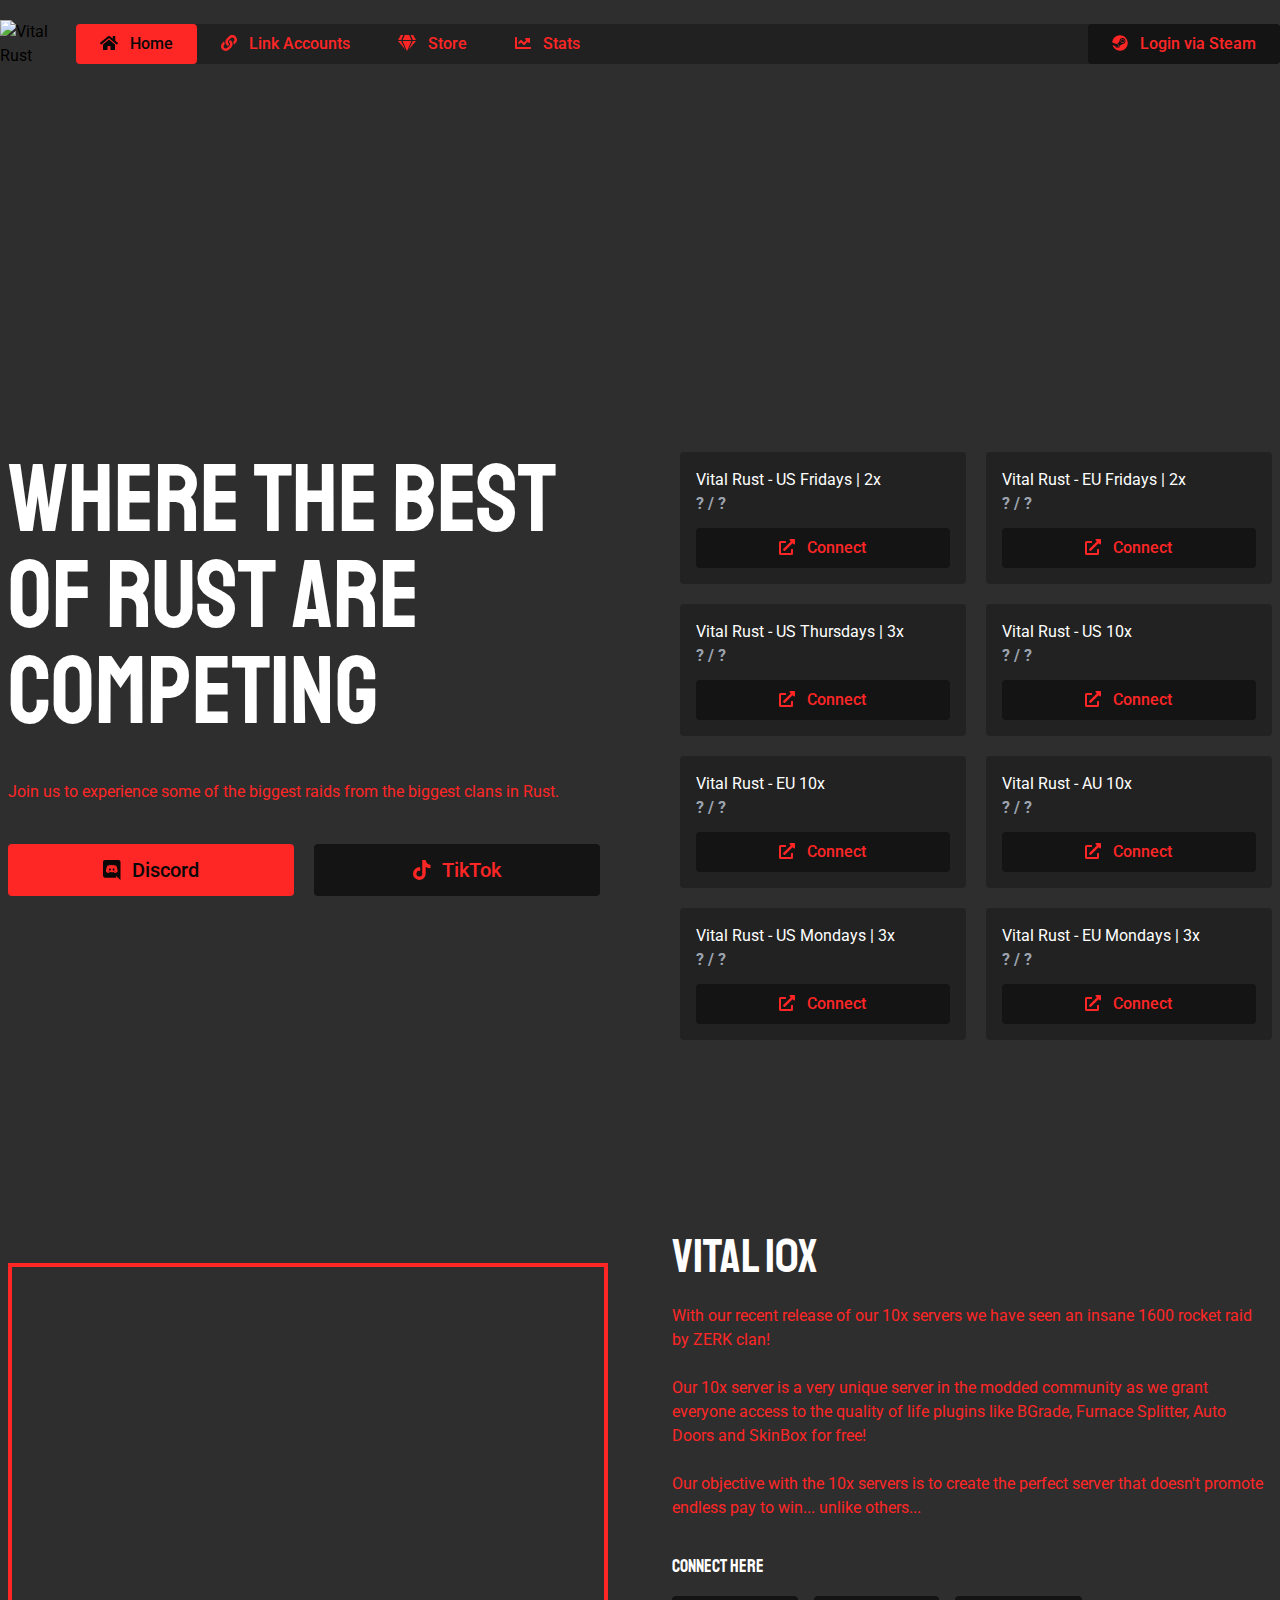
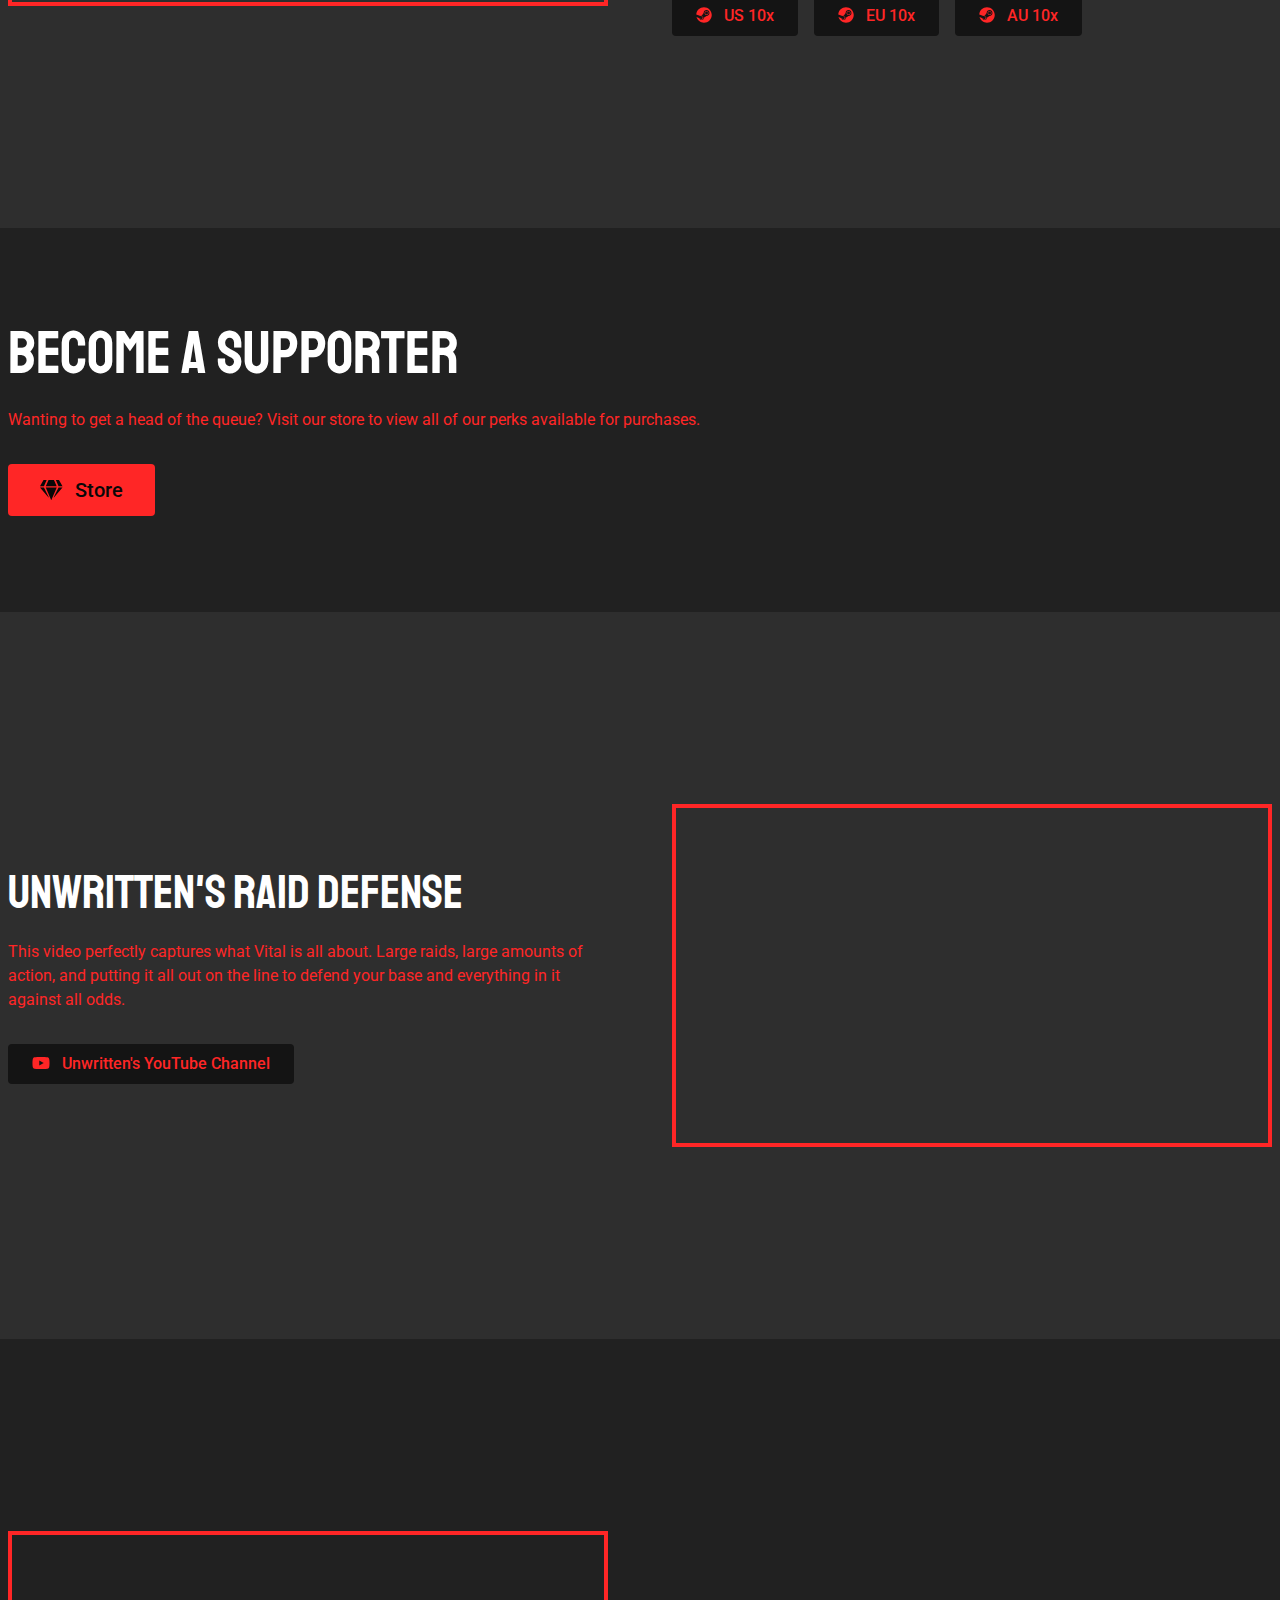
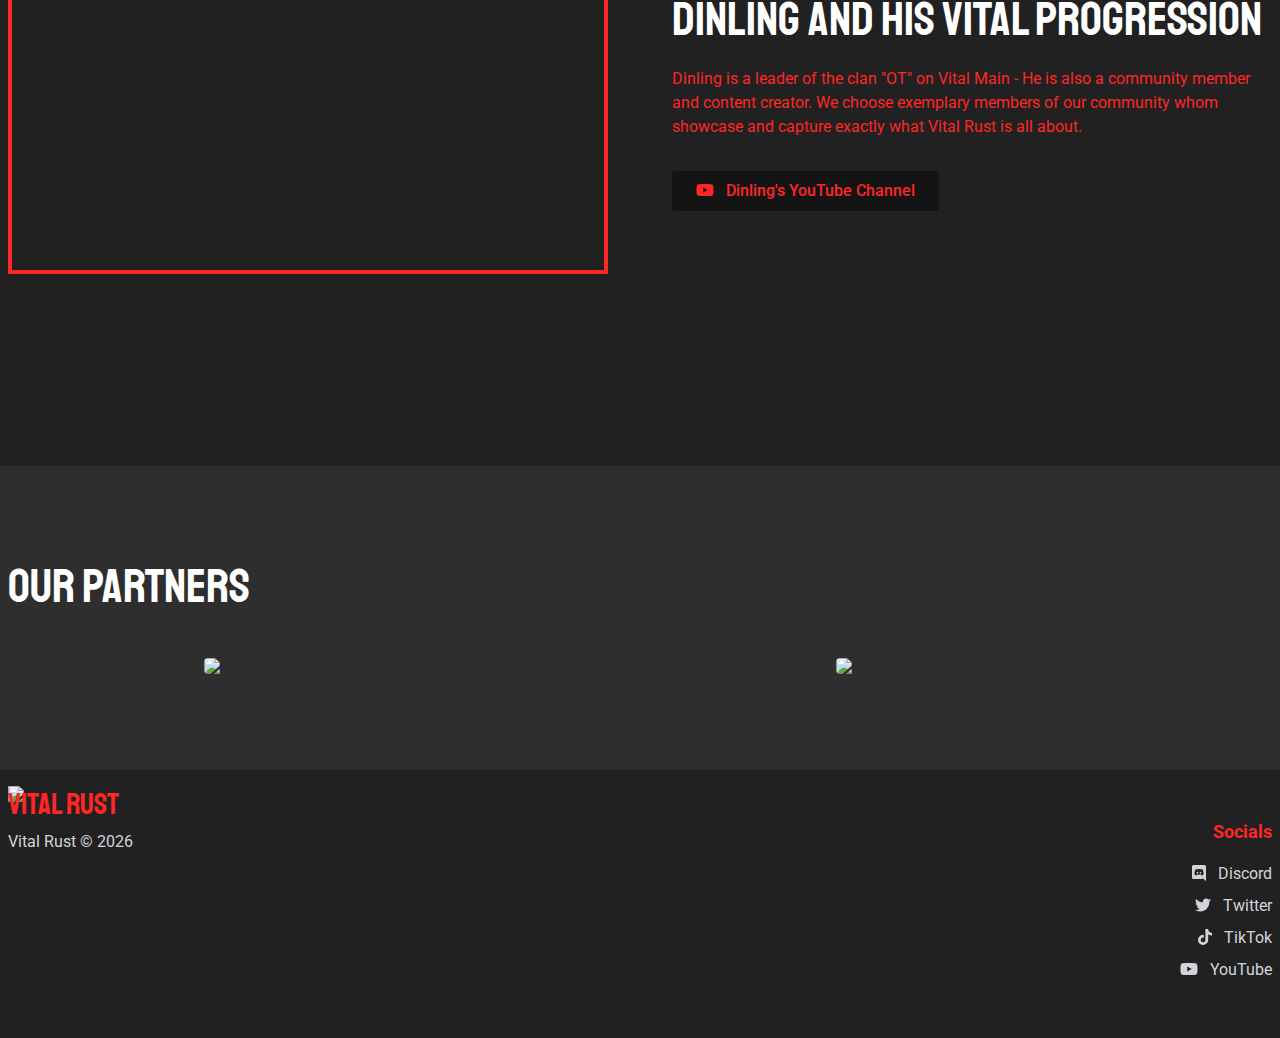
==== robots.txt.html @ 0c72c4c9 "Add files via upload" ====
<!DOCTYPE html>
<html lang="">
<head>
    <meta charset="utf-8">
    <meta http-equiv="X-UA-Compatible" content="IE=edge">
    <meta name="viewport" content="width=device-width,initial-scale=1">
    <link rel="apple-touch-icon" sizes="180x180" href="apple-touch-icon.png">
    <link rel="icon" type="image/png" sizes="32x32" href="favicon-32x32.png">
    <link rel="icon" type="image/png" sizes="16x16" href="favicon-16x16.png">
    <link rel="preconnect" href="https://fonts.gstatic.com">
    <link href="https://fonts.googleapis.com/css2?family=Roboto:wght@400;500;700&family=Staatliches&display=swap" rel="stylesheet">
    <meta property="og:title" content="Vital Rust">
    <meta property="og:type" content="website">
    <meta property="og:url" content="http://vitalrust.com">
    <meta property="og:image" content="https://vitalrust.com/android-chrome-512x512.png">
    <meta property="og:description" content="Where the best of rust are competing!">
    <meta name="theme-color" content="#F7C83E">
    <meta name="twitter:card" content="summary_large_image">
    <title>Vital Rust</title>
    <link href="css/chunk-d3971f5c.a350ec17.css" rel="prefetch">
    <link href="js/chunk-39a5c07d.dc86da78.js" rel="prefetch">
    <link href="js/chunk-d3971f5c.c7ba69fa.js" rel="prefetch">
    <link href="css/app~d0ae3f07.6fe03cf0.css" rel="preload" as="style">
    <link href="css/styles~612123df.ea45cd4d.css" rel="preload" as="style">
    <link href="js/app~5a11b65b.5e2cfd72.js" rel="preload" as="script">
    <link href="js/app~d0ae3f07.5d236dcd.js" rel="preload" as="script">
    <link href="js/chunk-vendors~253ae210.3e68b277.js" rel="preload" as="script">
    <link href="js/npm.axios~e4173fa2.83242c62.js" rel="preload" as="script">
    <link href="js/npm.core-js~099fc0d6.b8bb2d20.js" rel="preload" as="script">
    <link href="js/npm.core-js~216d6f1c.2fefd194.js" rel="preload" as="script">
    <link href="js/npm.core-js~85de788a.fc273894.js" rel="preload" as="script">
    <link href="js/npm.core-js~93acefaf.94693a48.js" rel="preload" as="script">
    <link href="js/npm.core-js~eb28bb5f.47a62b7f.js" rel="preload" as="script">
    <link href="js/npm.fortawesome~72c0f0b9.695aa6a9.js" rel="preload" as="script">
    <link href="js/npm.fortawesome~82b88a00.5d4c664f.js" rel="preload" as="script">
    <link href="js/npm.fortawesome~ac0f77ce.c47c8726.js" rel="preload" as="script">
    <link href="js/npm.fortawesome~b8ca4958.c685063e.js" rel="preload" as="script">
    <link href="js/npm.regenerator-runtime~ccfd30e1.9665fc5a.js" rel="preload" as="script">
    <link href="js/npm.vue-carousel~be033a10.f95228dc.js" rel="preload" as="script">
    <link href="js/npm.vue-router~b1f96ece.170135c1.js" rel="preload" as="script">
    <link href="js/npm.vuex~87de5440.185378b7.js" rel="preload" as="script">
    <link href="js/npm.vue~d2305125.3fc4e6b8.js" rel="preload" as="script">
    <link href="js/runtime~app.330c4a38.js" rel="preload" as="script">
    <link href="js/styles~612123df.a8d050b9.js" rel="preload" as="script">
    <link href="css/styles~612123df.ea45cd4d.css" rel="stylesheet">
    <link href="css/app~d0ae3f07.6fe03cf0.css" rel="stylesheet">
</head>
<body>
    <noscript><strong>We're sorry but Vital Rust doesn't work properly without JavaScript enabled. Please enable it to continue.</strong></noscript><div id="app"></div>
    <script src="js/runtime~app.330c4a38.js"></script>
    <script src="js/npm.core-js~93acefaf.94693a48.js"></script>
    <script src="js/npm.core-js~85de788a.fc273894.js"></script>
    <script src="js/npm.core-js~eb28bb5f.47a62b7f.js"></script>
    <script src="js/npm.core-js~216d6f1c.2fefd194.js"></script>
    <script src="js/npm.core-js~099fc0d6.b8bb2d20.js"></script>
    <script src="js/styles~612123df.a8d050b9.js"></script>
    <script src="js/npm.axios~e4173fa2.83242c62.js"></script>
    <script src="js/npm.fortawesome~b8ca4958.c685063e.js"></script>
    <script src="js/npm.fortawesome~ac0f77ce.c47c8726.js"></script>
    <script src="js/npm.fortawesome~82b88a00.5d4c664f.js"></script>
    <script src="js/npm.fortawesome~72c0f0b9.695aa6a9.js"></script>
    <script src="js/npm.regenerator-runtime~ccfd30e1.9665fc5a.js"></script>
    <script src="js/npm.vue-carousel~be033a10.f95228dc.js"></script>
    <script src="js/npm.vue-router~b1f96ece.170135c1.js"></script>
    <script src="js/npm.vue~d2305125.3fc4e6b8.js"></script>
    <script src="js/npm.vuex~87de5440.185378b7.js"></script>
    <script src="js/chunk-vendors~253ae210.3e68b277.js"></script>
    <script src="js/app~d0ae3f07.5d236dcd.js"></script>
    <script src="js/app~5a11b65b.5e2cfd72.js"></script>
</body>
</html>
---- css/chunk-d3971f5c.a350ec17.css ----
.option[data-v-293cfb1e] {
    --tw-bg-opacity: 1;
    background-color: rgba(33,33,33,var(--tw-bg-opacity))
}

    .option[data-v-293cfb1e]:hover {
        --tw-bg-opacity: 1;
        background-color: rgba(20,20,20,var(--tw-bg-opacity))
    }

.option[data-v-293cfb1e] {
    border-radius: .25rem;
    cursor: pointer;
    flex-grow: 1;
    padding: 2rem;
    --tw-text-opacity: 1;
    color: rgba(255,255,255,var(--tw-text-opacity));
    transition-property: background-color,border-color,color,fill,stroke,opacity,box-shadow,transform,filter,-webkit-backdrop-filter;
    transition-property: background-color,border-color,color,fill,stroke,opacity,box-shadow,transform,filter,backdrop-filter;
    transition-property: background-color,border-color,color,fill,stroke,opacity,box-shadow,transform,filter,backdrop-filter,-webkit-backdrop-filter;
    transition-timing-function: cubic-bezier(.4,0,.2,1);
    transition-duration: .15s
}

.option.option-disabled[data-v-293cfb1e], .option.option-disabled[data-v-293cfb1e]:hover {
    --tw-bg-opacity: 1;
    background-color: rgba(69,69,69,var(--tw-bg-opacity))
}

.option.option-disabled[data-v-293cfb1e] {
    cursor: auto;
    pointer-events: none
}

.option.steam-complete[data-v-293cfb1e] {
    --tw-bg-opacity: 1;
    background-color: rgba(69,69,69,var(--tw-bg-opacity));
    cursor: auto;
    pointer-events: none
}
---- css/app~d0ae3f07.6fe03cf0.css ----
.mobile-nav[data-v-3feedb4b] {
    --tw-bg-opacity: 1;
    background-color: rgba(255,38,38,var(--tw-bg-opacity));
    --tw-bg-opacity: 0.5;
    height: 100vh;
    padding: 2rem;
    position: fixed;
    top: 0;
    left: 0;
    width: 80%;
    transition-property: background-color,border-color,color,fill,stroke,opacity,box-shadow,transform,filter,-webkit-backdrop-filter;
    transition-property: background-color,border-color,color,fill,stroke,opacity,box-shadow,transform,filter,backdrop-filter;
    transition-property: background-color,border-color,color,fill,stroke,opacity,box-shadow,transform,filter,backdrop-filter,-webkit-backdrop-filter;
    transition-timing-function: cubic-bezier(.4,0,.2,1);
    transition-duration: .15s;
    transition-duration: .3s
}

.footer-list li[data-v-ad81c106] {
    margin-bottom: .5rem
}

.inner[data-v-8c1ef6b0] {
    z-index: 10;
    position: relative
}

.landing-video[data-v-8c1ef6b0] {
    position: absolute;
    top: 0;
    z-index: 1;
    width: 100%
}

.landing-video video[data-v-8c1ef6b0] {
    max-height: 700px;
    width: 100%;
    -o-object-fit: cover;
    object-fit: cover
}

.landing-video .gradient[data-v-8c1ef6b0] {
    position: absolute;
    top: 0;
    right: 0;
    left: 0;
    bottom: 0;
    background-image: linear-gradient(rgba(46,46,46,.95) 10%,rgba(46,46,46,.2),rgba(46,46,46,.8) 80%,#2e2e2e)
}

.video[data-v-485d296a] {
    position: relative;
    border: 4px solid #ff2626
}

.youtube-iframe[data-v-485d296a], video[data-v-485d296a] {
    width: 100%;
    height: 100%
}

.btn[data-v-fc6e1ac0] {
    --tw-bg-opacity: 1;
    background-color: rgba(20,20,20,var(--tw-bg-opacity))
}

    .btn[data-v-fc6e1ac0]:hover {
        --tw-bg-opacity: 1;
        background-color: rgba(8,8,8,var(--tw-bg-opacity))
    }

.btn[data-v-fc6e1ac0] {
    border-radius: .25rem;
    display: inline-block;
    font-weight: 500;
    outline: 2px solid transparent;
    outline-offset: 2px;
    padding-top: .5rem;
    padding-bottom: .5rem;
    padding-left: 1.5rem;
    padding-right: 1.5rem;
    text-align: center;
    --tw-text-opacity: 1;
    color: rgba(255,38,38,var(--tw-text-opacity));
    overflow-wrap: normal;
    word-break: normal;
    transition-property: background-color,border-color,color,fill,stroke,opacity,box-shadow,transform,filter,-webkit-backdrop-filter;
    transition-property: background-color,border-color,color,fill,stroke,opacity,box-shadow,transform,filter,backdrop-filter;
    transition-property: background-color,border-color,color,fill,stroke,opacity,box-shadow,transform,filter,backdrop-filter,-webkit-backdrop-filter;
    transition-duration: .15s;
    transition-timing-function: cubic-bezier(.4,0,.2,1);
    transition-duration: .2s
}

.btn.primary[data-v-fc6e1ac0] {
    --tw-bg-opacity: 1;
    background-color: rgba(255,38,38,var(--tw-bg-opacity))
}

    .btn.primary[data-v-fc6e1ac0]:hover {
        --tw-bg-opacity: 1;
        background-color: rgba(179,36,36,var(--tw-bg-opacity))
    }

.btn.primary[data-v-fc6e1ac0] {
    --tw-text-opacity: 1;
    color: rgba(8,8,8,var(--tw-text-opacity))
}

.btn.secondary[data-v-fc6e1ac0] {
    --tw-bg-opacity: 1;
    background-color: rgba(33,33,33,var(--tw-bg-opacity))
}

    .btn.secondary[data-v-fc6e1ac0]:hover {
        --tw-bg-opacity: 1;
        background-color: rgba(8,8,8,var(--tw-bg-opacity))
    }

.btn.fab[data-v-fc6e1ac0] {
    padding-top: .25rem;
    padding-bottom: .25rem;
    padding-left: .5rem;
    padding-right: .5rem
}

.btn.fab[data-v-fc6e1ac0], .btn.text[data-v-fc6e1ac0] {
    background-color: transparent
}

    .btn.text[data-v-fc6e1ac0]:hover {
        --tw-bg-opacity: 1;
        background-color: rgba(20,20,20,var(--tw-bg-opacity))
    }

.btn.large[data-v-fc6e1ac0] {
    font-size: 1.25rem;
    line-height: 1.75rem;
    padding-top: .75rem;
    padding-bottom: .75rem;
    padding-left: 2rem;
    padding-right: 2rem
}

.btn.block[data-v-fc6e1ac0] {
    width: 100%
}
---- css/styles~612123df.ea45cd4d.css ----
/*! tailwindcss v2.1.4 | MIT License | https://tailwindcss.com */

/*! modern-normalize v1.1.0 | MIT License | https://github.com/sindresorhus/modern-normalize */ html {
    -moz-tab-size: 4;
    -o-tab-size: 4;
    tab-size: 4;
    line-height: 1.15;
    -webkit-text-size-adjust: 100%
}

body {
    margin: 0;
    font-family: system-ui,-apple-system,Segoe UI,Roboto,Helvetica,Arial,sans-serif,Apple Color Emoji,Segoe UI Emoji
}

hr {
    height: 0;
    color: inherit
}

abbr[title] {
    -webkit-text-decoration: underline dotted;
    text-decoration: underline dotted
}

b, strong {
    font-weight: bolder
}

code, kbd, pre, samp {
    font-family: ui-monospace,SFMono-Regular,Consolas,Liberation Mono,Menlo,monospace;
    font-size: 1em
}

small {
    font-size: 80%
}

sub, sup {
    font-size: 75%;
    line-height: 0;
    position: relative;
    vertical-align: baseline
}

sub {
    bottom: -.25em
}

sup {
    top: -.5em
}

table {
    text-indent: 0;
    border-color: inherit
}

button, input, optgroup, select, textarea {
    font-family: inherit;
    font-size: 100%;
    line-height: 1.15;
    margin: 0
}

button, select {
    text-transform: none
}

[type=button], button {
    -webkit-appearance: button
}

legend {
    padding: 0
}

progress {
    vertical-align: baseline
}

summary {
    display: list-item
}

blockquote, dd, dl, figure, h1, h2, h3, h4, h5, h6, hr, p, pre {
    margin: 0
}

button {
    background-color: transparent;
    background-image: none
}

    button:focus {
        outline: 1px dotted;
        outline: 5px auto -webkit-focus-ring-color
    }

fieldset, ol, ul {
    margin: 0;
    padding: 0
}

ol, ul {
    list-style: none
}

html {
    font-family: ui-sans-serif,system-ui,-apple-system,BlinkMacSystemFont,Segoe UI,Roboto,Helvetica Neue,Arial,Noto Sans,sans-serif,Apple Color Emoji,Segoe UI Emoji,Segoe UI Symbol,Noto Color Emoji;
    line-height: 1.5
}

body {
    font-family: inherit;
    line-height: inherit
}

*, :after, :before {
    box-sizing: border-box;
    border-width: 0;
    border-style: solid;
    border-color: #e5e7eb
}

hr {
    border-top-width: 1px
}

img {
    border-style: solid
}

textarea {
    resize: vertical
}

    input::-moz-placeholder, textarea::-moz-placeholder {
        opacity: 1;
        color: #9ca3af
    }

    input:-ms-input-placeholder, textarea:-ms-input-placeholder {
        opacity: 1;
        color: #9ca3af
    }

    input::placeholder, textarea::placeholder {
        opacity: 1;
        color: #9ca3af
    }

button {
    cursor: pointer
}

table {
    border-collapse: collapse
}

h1, h2, h3, h4, h5, h6 {
    font-size: inherit;
    font-weight: inherit
}

a {
    color: inherit;
    text-decoration: inherit
}

button, input, optgroup, select, textarea {
    padding: 0;
    line-height: inherit;
    color: inherit
}

code, kbd, pre, samp {
    font-family: ui-monospace,SFMono-Regular,Menlo,Monaco,Consolas,Liberation Mono,Courier New,monospace
}

audio, canvas, embed, iframe, img, object, svg, video {
    display: block;
    vertical-align: middle
}

img, video {
    max-width: 100%;
    height: auto
}

.container {
    width: 100%
}

@media (min-width:640px) {
    .container {
        max-width: 640px
    }
}

@media (min-width:768px) {
    .container {
        max-width: 768px
    }
}

@media (min-width:1024px) {
    .container {
        max-width: 1024px
    }
}

@media (min-width:1280px) {
    .container {
        max-width: 1280px
    }
}

@media (min-width:1536px) {
    .container {
        max-width: 1536px
    }
}

.bg-transparent {
    background-color: transparent
}

.bg-gray-400 {
    --tw-bg-opacity: 1;
    background-color: rgba(156,163,175,var(--tw-bg-opacity))
}

.bg-green-400 {
    --tw-bg-opacity: 1;
    background-color: rgba(52,211,153,var(--tw-bg-opacity))
}

.bg-primary-400 {
    --tw-bg-opacity: 1;
    background-color: rgba(255,38,38,var(--tw-bg-opacity))
}

.bg-dark-400 {
    --tw-bg-opacity: 1;
    background-color: rgba(69,69,69,var(--tw-bg-opacity))
}

.bg-dark-600 {
    --tw-bg-opacity: 1;
    background-color: rgba(33,33,33,var(--tw-bg-opacity))
}

.bg-dark-700 {
    --tw-bg-opacity: 1;
    background-color: rgba(20,20,20,var(--tw-bg-opacity))
}

.hover\:bg-dark-400:hover {
    --tw-bg-opacity: 1;
    background-color: rgba(69,69,69,var(--tw-bg-opacity))
}

.hover\:bg-dark-700:hover {
    --tw-bg-opacity: 1;
    background-color: rgba(20,20,20,var(--tw-bg-opacity))
}

.hover\:bg-dark-800:hover {
    --tw-bg-opacity: 1;
    background-color: rgba(8,8,8,var(--tw-bg-opacity))
}

.bg-opacity-50 {
    --tw-bg-opacity: 0.5
}

.bg-opacity-90 {
    --tw-bg-opacity: 0.9
}

.rounded {
    border-radius: .25rem
}

.rounded-full {
    border-radius: 9999px
}

.border {
    border-width: 1px
}

.cursor-auto {
    cursor: auto
}

.block {
    display: block
}

.flex {
    display: flex
}

.table {
    display: table
}

.grid {
    display: grid
}

.hidden {
    display: none
}

.flex-col {
    flex-direction: column
}

.flex-wrap {
    flex-wrap: wrap
}

.items-center {
    align-items: center
}

.justify-center {
    justify-content: center
}

.justify-between {
    justify-content: space-between
}

.flex-grow {
    flex-grow: 1
}

.font-medium {
    font-weight: 500
}

.font-bold {
    font-weight: 700
}

.h-2 {
    height: .5rem
}

.h-10 {
    height: 2.5rem
}

.h-28 {
    height: 7rem
}

.h-48 {
    height: 12rem
}

.h-screen {
    height: 100vh
}

.text-lg {
    font-size: 1.125rem
}

.text-lg, .text-xl {
    line-height: 1.75rem
}

.text-xl {
    font-size: 1.25rem
}

.text-2xl {
    font-size: 1.5rem;
    line-height: 2rem
}

.text-3xl {
    font-size: 1.875rem;
    line-height: 2.25rem
}

.text-4xl {
    font-size: 2.25rem;
    line-height: 2.5rem
}

.text-5xl {
    font-size: 3rem;
    line-height: 1
}

.text-6xl {
    font-size: 3.75rem;
    line-height: 1
}

.mx-auto {
    margin-left: auto;
    margin-right: auto
}

.-my-8 {
    margin-top: -2rem;
    margin-bottom: -2rem
}

.mt-1 {
    margin-top: .25rem
}

.mt-2 {
    margin-top: .5rem
}

.mb-2 {
    margin-bottom: .5rem
}

.ml-2 {
    margin-left: .5rem
}

.mt-3 {
    margin-top: .75rem
}

.mr-3 {
    margin-right: .75rem
}

.ml-3 {
    margin-left: .75rem
}

.mt-4 {
    margin-top: 1rem
}

.mb-4 {
    margin-bottom: 1rem
}

.ml-4 {
    margin-left: 1rem
}

.mt-5 {
    margin-top: 1.25rem
}

.mb-5 {
    margin-bottom: 1.25rem
}

.mt-6 {
    margin-top: 1.5rem
}

.mt-8 {
    margin-top: 2rem
}

.mt-10 {
    margin-top: 2.5rem
}

.mb-10 {
    margin-bottom: 2.5rem
}

.mt-12 {
    margin-top: 3rem
}

.mt-16 {
    margin-top: 4rem
}

.mb-16 {
    margin-bottom: 4rem
}

.mt-20 {
    margin-top: 5rem
}

.mt-24 {
    margin-top: 6rem
}

.mt-32 {
    margin-top: 8rem
}

.mt-48 {
    margin-top: 12rem
}

.max-h-48 {
    max-height: 12rem
}

.max-w-5xl {
    max-width: 64rem
}

.min-h-screen {
    min-height: 100vh
}

.object-contain {
    -o-object-fit: contain;
    object-fit: contain
}

.opacity-0 {
    opacity: 0
}

.outline-none {
    outline: 2px solid transparent;
    outline-offset: 2px
}

.p-2 {
    padding: .5rem
}

.p-3 {
    padding: .75rem
}

.p-4 {
    padding: 1rem
}

.p-8 {
    padding: 2rem
}

.py-2 {
    padding-top: .5rem;
    padding-bottom: .5rem
}

.px-2 {
    padding-left: .5rem;
    padding-right: .5rem
}

.px-6 {
    padding-left: 1.5rem;
    padding-right: 1.5rem
}

.px-8 {
    padding-left: 2rem;
    padding-right: 2rem
}

.py-12 {
    padding-top: 3rem;
    padding-bottom: 3rem
}

.py-24 {
    padding-top: 6rem;
    padding-bottom: 6rem
}

.pt-5 {
    padding-top: 1.25rem
}

.fixed {
    position: fixed
}

.top-0 {
    top: 0
}

.right-0 {
    right: 0
}

.left-0 {
    left: 0
}

.resize {
    resize: both
}

* {
    --tw-shadow: 0 0 transparent;
    --tw-ring-inset: var(--tw-empty, /*!*/ /*!*/ );
    --tw-ring-offset-width: 0px;
    --tw-ring-offset-color: #fff;
    --tw-ring-color: rgba(59,130,246,0.5);
    --tw-ring-offset-shadow: 0 0 transparent;
    --tw-ring-shadow: 0 0 transparent
}

.text-left {
    text-align: left
}

.text-center {
    text-align: center
}

.text-white {
    --tw-text-opacity: 1;
    color: rgba(255,255,255,var(--tw-text-opacity))
}

.text-gray-200 {
    --tw-text-opacity: 1;
    color: rgba(229,231,235,var(--tw-text-opacity))
}

.text-gray-300 {
    --tw-text-opacity: 1;
    color: rgba(209,213,219,var(--tw-text-opacity))
}

.text-gray-400 {
    --tw-text-opacity: 1;
    color: rgba(156,163,175,var(--tw-text-opacity))
}

.text-primary-400 {
    --tw-text-opacity: 1;
    color: rgba(255,38,38,var(--tw-text-opacity))
}

.text-dark-800 {
    --tw-text-opacity: 1;
    color: rgba(8,8,8,var(--tw-text-opacity))
}

.break-normal {
    overflow-wrap: normal;
    word-break: normal
}

.w-2 {
    width: .5rem
}

.w-14 {
    width: 3.5rem
}

.w-16 {
    width: 4rem
}

.w-28 {
    width: 7rem
}

.w-32 {
    width: 8rem
}

.w-96 {
    width: 24rem
}

.w-4\/5 {
    width: 80%
}

.w-full {
    width: 100%
}

.z-50 {
    z-index: 50
}

.gap-2 {
    gap: .5rem
}

.gap-4 {
    gap: 1rem
}

.gap-5 {
    gap: 1.25rem
}

.gap-8 {
    gap: 2rem
}

.gap-10 {
    gap: 2.5rem
}

.gap-16 {
    gap: 4rem
}

.gap-20 {
    gap: 5rem
}

.gap-24 {
    gap: 6rem
}

.grid-cols-2 {
    grid-template-columns: repeat(2,minmax(0,1fr))
}

.grid-cols-4 {
    grid-template-columns: repeat(4,minmax(0,1fr))
}

.grid-cols-6 {
    grid-template-columns: repeat(6,minmax(0,1fr))
}

.col-span-2 {
    grid-column: span 2/span 2
}

.col-span-4 {
    grid-column: span 4/span 4
}

.col-span-6 {
    grid-column: span 6/span 6
}

.transition {
    transition-property: background-color,border-color,color,fill,stroke,opacity,box-shadow,transform,filter,-webkit-backdrop-filter;
    transition-property: background-color,border-color,color,fill,stroke,opacity,box-shadow,transform,filter,backdrop-filter;
    transition-property: background-color,border-color,color,fill,stroke,opacity,box-shadow,transform,filter,backdrop-filter,-webkit-backdrop-filter;
    transition-timing-function: cubic-bezier(.4,0,.2,1);
    transition-duration: .15s
}

.ease-in-out {
    transition-timing-function: cubic-bezier(.4,0,.2,1)
}

.duration-200 {
    transition-duration: .2s
}

@-webkit-keyframes spin {
    to {
        transform: rotate(1turn)
    }
}

@keyframes spin {
    to {
        transform: rotate(1turn)
    }
}

@-webkit-keyframes ping {
    75%,to {
        transform: scale(2);
        opacity: 0
    }
}

@keyframes ping {
    75%,to {
        transform: scale(2);
        opacity: 0
    }
}

@-webkit-keyframes pulse {
    50% {
        opacity: .5
    }
}

@keyframes pulse {
    50% {
        opacity: .5
    }
}

@-webkit-keyframes bounce {
    0%,to {
        transform: translateY(-25%);
        -webkit-animation-timing-function: cubic-bezier(.8,0,1,1);
        animation-timing-function: cubic-bezier(.8,0,1,1)
    }

    50% {
        transform: none;
        -webkit-animation-timing-function: cubic-bezier(0,0,.2,1);
        animation-timing-function: cubic-bezier(0,0,.2,1)
    }
}

@keyframes bounce {
    0%,to {
        transform: translateY(-25%);
        -webkit-animation-timing-function: cubic-bezier(.8,0,1,1);
        animation-timing-function: cubic-bezier(.8,0,1,1)
    }

    50% {
        transform: none;
        -webkit-animation-timing-function: cubic-bezier(0,0,.2,1);
        animation-timing-function: cubic-bezier(0,0,.2,1)
    }
}

#app {
    --tw-bg-opacity: 1;
    background-color: rgba(46,46,46,var(--tw-bg-opacity));
    font-family: Roboto
}

.feature-font {
    font-family: Staatliches,Roboto
}

.vital-table {
    --tw-bg-opacity: 1;
    background-color: rgba(33,33,33,var(--tw-bg-opacity));
    border-radius: .375rem;
    --tw-text-opacity: 1;
    color: rgba(229,231,235,var(--tw-text-opacity));
    width: 100%
}

    .vital-table td, .vital-table th {
        padding-top: .75rem;
        padding-bottom: .75rem;
        padding-left: 1.25rem;
        padding-right: 1.25rem
    }

    .vital-table tbody tr:nth-child(odd) {
        background-color: #1c1c1c
    }

@media (min-width:640px) {
    .sm\:text-6xl {
        font-size: 3.75rem;
        line-height: 1
    }

    .sm\:text-right {
        text-align: right
    }

    .sm\:col-span-2 {
        grid-column: span 2/span 2
    }
}

@media (min-width:768px) {
    .md\:flex {
        display: flex
    }

    .md\:hidden {
        display: none
    }

    .md\:flex-nowrap {
        flex-wrap: nowrap
    }

    .md\:text-lg {
        font-size: 1.125rem;
        line-height: 1.75rem
    }

    .md\:text-7xl {
        font-size: 4.5rem;
        line-height: 1
    }

    .md\:mt-72 {
        margin-top: 18rem
    }

    .md\:relative {
        position: relative
    }

    .md\:w-2\/3 {
        width: 66.666667%
    }

    .md\:gap-28 {
        gap: 7rem
    }

    .md\:col-span-1 {
        grid-column: span 1/span 1
    }
}

@media (min-width:1024px) {
    .lg\:text-8xl {
        font-size: 6rem;
        line-height: 1
    }

    .lg\:mt-96 {
        margin-top: 24rem
    }

    .lg\:w-60 {
        width: 15rem
    }

    .lg\:grid-flow-col {
        grid-auto-flow: column
    }

    .lg\:col-span-1 {
        grid-column: span 1/span 1
    }

    .lg\:col-span-2 {
        grid-column: span 2/span 2
    }

    .lg\:col-span-4 {
        grid-column: span 4/span 4
    }

    .lg\:col-start-1 {
        grid-column-start: 1
    }

    .lg\:col-start-2 {
        grid-column-start: 2
    }
}
---- css/styles~612123df.ea45cd4d.css ----
/*! tailwindcss v2.1.4 | MIT License | https://tailwindcss.com */

/*! modern-normalize v1.1.0 | MIT License | https://github.com/sindresorhus/modern-normalize */ html {
    -moz-tab-size: 4;
    -o-tab-size: 4;
    tab-size: 4;
    line-height: 1.15;
    -webkit-text-size-adjust: 100%
}

body {
    margin: 0;
    font-family: system-ui,-apple-system,Segoe UI,Roboto,Helvetica,Arial,sans-serif,Apple Color Emoji,Segoe UI Emoji
}

hr {
    height: 0;
    color: inherit
}

abbr[title] {
    -webkit-text-decoration: underline dotted;
    text-decoration: underline dotted
}

b, strong {
    font-weight: bolder
}

code, kbd, pre, samp {
    font-family: ui-monospace,SFMono-Regular,Consolas,Liberation Mono,Menlo,monospace;
    font-size: 1em
}

small {
    font-size: 80%
}

sub, sup {
    font-size: 75%;
    line-height: 0;
    position: relative;
    vertical-align: baseline
}

sub {
    bottom: -.25em
}

sup {
    top: -.5em
}

table {
    text-indent: 0;
    border-color: inherit
}

button, input, optgroup, select, textarea {
    font-family: inherit;
    font-size: 100%;
    line-height: 1.15;
    margin: 0
}

button, select {
    text-transform: none
}

[type=button], button {
    -webkit-appearance: button
}

legend {
    padding: 0
}

progress {
    vertical-align: baseline
}

summary {
    display: list-item
}

blockquote, dd, dl, figure, h1, h2, h3, h4, h5, h6, hr, p, pre {
    margin: 0
}

button {
    background-color: transparent;
    background-image: none
}

    button:focus {
        outline: 1px dotted;
        outline: 5px auto -webkit-focus-ring-color
    }

fieldset, ol, ul {
    margin: 0;
    padding: 0
}

ol, ul {
    list-style: none
}

html {
    font-family: ui-sans-serif,system-ui,-apple-system,BlinkMacSystemFont,Segoe UI,Roboto,Helvetica Neue,Arial,Noto Sans,sans-serif,Apple Color Emoji,Segoe UI Emoji,Segoe UI Symbol,Noto Color Emoji;
    line-height: 1.5
}

body {
    font-family: inherit;
    line-height: inherit
}

*, :after, :before {
    box-sizing: border-box;
    border-width: 0;
    border-style: solid;
    border-color: #e5e7eb
}

hr {
    border-top-width: 1px
}

img {
    border-style: solid
}

textarea {
    resize: vertical
}

    input::-moz-placeholder, textarea::-moz-placeholder {
        opacity: 1;
        color: #9ca3af
    }

    input:-ms-input-placeholder, textarea:-ms-input-placeholder {
        opacity: 1;
        color: #9ca3af
    }

    input::placeholder, textarea::placeholder {
        opacity: 1;
        color: #9ca3af
    }

button {
    cursor: pointer
}

table {
    border-collapse: collapse
}

h1, h2, h3, h4, h5, h6 {
    font-size: inherit;
    font-weight: inherit
}

a {
    color: inherit;
    text-decoration: inherit
}

button, input, optgroup, select, textarea {
    padding: 0;
    line-height: inherit;
    color: inherit
}

code, kbd, pre, samp {
    font-family: ui-monospace,SFMono-Regular,Menlo,Monaco,Consolas,Liberation Mono,Courier New,monospace
}

audio, canvas, embed, iframe, img, object, svg, video {
    display: block;
    vertical-align: middle
}

img, video {
    max-width: 100%;
    height: auto
}

.container {
    width: 100%
}

@media (min-width:640px) {
    .container {
        max-width: 640px
    }
}

@media (min-width:768px) {
    .container {
        max-width: 768px
    }
}

@media (min-width:1024px) {
    .container {
        max-width: 1024px
    }
}

@media (min-width:1280px) {
    .container {
        max-width: 1280px
    }
}

@media (min-width:1536px) {
    .container {
        max-width: 1536px
    }
}

.bg-transparent {
    background-color: transparent
}

.bg-gray-400 {
    --tw-bg-opacity: 1;
    background-color: rgba(156,163,175,var(--tw-bg-opacity))
}

.bg-green-400 {
    --tw-bg-opacity: 1;
    background-color: rgba(52,211,153,var(--tw-bg-opacity))
}

.bg-primary-400 {
    --tw-bg-opacity: 1;
    background-color: rgba(255,38,38,var(--tw-bg-opacity))
}

.bg-dark-400 {
    --tw-bg-opacity: 1;
    background-color: rgba(69,69,69,var(--tw-bg-opacity))
}

.bg-dark-600 {
    --tw-bg-opacity: 1;
    background-color: rgba(33,33,33,var(--tw-bg-opacity))
}

.bg-dark-700 {
    --tw-bg-opacity: 1;
    background-color: rgba(20,20,20,var(--tw-bg-opacity))
}

.hover\:bg-dark-400:hover {
    --tw-bg-opacity: 1;
    background-color: rgba(69,69,69,var(--tw-bg-opacity))
}

.hover\:bg-dark-700:hover {
    --tw-bg-opacity: 1;
    background-color: rgba(20,20,20,var(--tw-bg-opacity))
}

.hover\:bg-dark-800:hover {
    --tw-bg-opacity: 1;
    background-color: rgba(8,8,8,var(--tw-bg-opacity))
}

.bg-opacity-50 {
    --tw-bg-opacity: 0.5
}

.bg-opacity-90 {
    --tw-bg-opacity: 0.9
}

.rounded {
    border-radius: .25rem
}

.rounded-full {
    border-radius: 9999px
}

.border {
    border-width: 1px
}

.cursor-auto {
    cursor: auto
}

.block {
    display: block
}

.flex {
    display: flex
}

.table {
    display: table
}

.grid {
    display: grid
}

.hidden {
    display: none
}

.flex-col {
    flex-direction: column
}

.flex-wrap {
    flex-wrap: wrap
}

.items-center {
    align-items: center
}

.justify-center {
    justify-content: center
}

.justify-between {
    justify-content: space-between
}

.flex-grow {
    flex-grow: 1
}

.font-medium {
    font-weight: 500
}

.font-bold {
    font-weight: 700
}

.h-2 {
    height: .5rem
}

.h-10 {
    height: 2.5rem
}

.h-28 {
    height: 7rem
}

.h-48 {
    height: 12rem
}

.h-screen {
    height: 100vh
}

.text-lg {
    font-size: 1.125rem
}

.text-lg, .text-xl {
    line-height: 1.75rem
}

.text-xl {
    font-size: 1.25rem
}

.text-2xl {
    font-size: 1.5rem;
    line-height: 2rem
}

.text-3xl {
    font-size: 1.875rem;
    line-height: 2.25rem
}

.text-4xl {
    font-size: 2.25rem;
    line-height: 2.5rem
}

.text-5xl {
    font-size: 3rem;
    line-height: 1
}

.text-6xl {
    font-size: 3.75rem;
    line-height: 1
}

.mx-auto {
    margin-left: auto;
    margin-right: auto
}

.-my-8 {
    margin-top: -2rem;
    margin-bottom: -2rem
}

.mt-1 {
    margin-top: .25rem
}

.mt-2 {
    margin-top: .5rem
}

.mb-2 {
    margin-bottom: .5rem
}

.ml-2 {
    margin-left: .5rem
}

.mt-3 {
    margin-top: .75rem
}

.mr-3 {
    margin-right: .75rem
}

.ml-3 {
    margin-left: .75rem
}

.mt-4 {
    margin-top: 1rem
}

.mb-4 {
    margin-bottom: 1rem
}

.ml-4 {
    margin-left: 1rem
}

.mt-5 {
    margin-top: 1.25rem
}

.mb-5 {
    margin-bottom: 1.25rem
}

.mt-6 {
    margin-top: 1.5rem
}

.mt-8 {
    margin-top: 2rem
}

.mt-10 {
    margin-top: 2.5rem
}

.mb-10 {
    margin-bottom: 2.5rem
}

.mt-12 {
    margin-top: 3rem
}

.mt-16 {
    margin-top: 4rem
}

.mb-16 {
    margin-bottom: 4rem
}

.mt-20 {
    margin-top: 5rem
}

.mt-24 {
    margin-top: 6rem
}

.mt-32 {
    margin-top: 8rem
}

.mt-48 {
    margin-top: 12rem
}

.max-h-48 {
    max-height: 12rem
}

.max-w-5xl {
    max-width: 64rem
}

.min-h-screen {
    min-height: 100vh
}

.object-contain {
    -o-object-fit: contain;
    object-fit: contain
}

.opacity-0 {
    opacity: 0
}

.outline-none {
    outline: 2px solid transparent;
    outline-offset: 2px
}

.p-2 {
    padding: .5rem
}

.p-3 {
    padding: .75rem
}

.p-4 {
    padding: 1rem
}

.p-8 {
    padding: 2rem
}

.py-2 {
    padding-top: .5rem;
    padding-bottom: .5rem
}

.px-2 {
    padding-left: .5rem;
    padding-right: .5rem
}

.px-6 {
    padding-left: 1.5rem;
    padding-right: 1.5rem
}

.px-8 {
    padding-left: 2rem;
    padding-right: 2rem
}

.py-12 {
    padding-top: 3rem;
    padding-bottom: 3rem
}

.py-24 {
    padding-top: 6rem;
    padding-bottom: 6rem
}

.pt-5 {
    padding-top: 1.25rem
}

.fixed {
    position: fixed
}

.top-0 {
    top: 0
}

.right-0 {
    right: 0
}

.left-0 {
    left: 0
}

.resize {
    resize: both
}

* {
    --tw-shadow: 0 0 transparent;
    --tw-ring-inset: var(--tw-empty, /*!*/ /*!*/ );
    --tw-ring-offset-width: 0px;
    --tw-ring-offset-color: #fff;
    --tw-ring-color: rgba(59,130,246,0.5);
    --tw-ring-offset-shadow: 0 0 transparent;
    --tw-ring-shadow: 0 0 transparent
}

.text-left {
    text-align: left
}

.text-center {
    text-align: center
}

.text-white {
    --tw-text-opacity: 1;
    color: rgba(255,255,255,var(--tw-text-opacity))
}

.text-gray-200 {
    --tw-text-opacity: 1;
    color: rgba(229,231,235,var(--tw-text-opacity))
}

.text-gray-300 {
    --tw-text-opacity: 1;
    color: rgba(209,213,219,var(--tw-text-opacity))
}

.text-gray-400 {
    --tw-text-opacity: 1;
    color: rgba(156,163,175,var(--tw-text-opacity))
}

.text-primary-400 {
    --tw-text-opacity: 1;
    color: rgba(255,38,38,var(--tw-text-opacity))
}

.text-dark-800 {
    --tw-text-opacity: 1;
    color: rgba(8,8,8,var(--tw-text-opacity))
}

.break-normal {
    overflow-wrap: normal;
    word-break: normal
}

.w-2 {
    width: .5rem
}

.w-14 {
    width: 3.5rem
}

.w-16 {
    width: 4rem
}

.w-28 {
    width: 7rem
}

.w-32 {
    width: 8rem
}

.w-96 {
    width: 24rem
}

.w-4\/5 {
    width: 80%
}

.w-full {
    width: 100%
}

.z-50 {
    z-index: 50
}

.gap-2 {
    gap: .5rem
}

.gap-4 {
    gap: 1rem
}

.gap-5 {
    gap: 1.25rem
}

.gap-8 {
    gap: 2rem
}

.gap-10 {
    gap: 2.5rem
}

.gap-16 {
    gap: 4rem
}

.gap-20 {
    gap: 5rem
}

.gap-24 {
    gap: 6rem
}

.grid-cols-2 {
    grid-template-columns: repeat(2,minmax(0,1fr))
}

.grid-cols-4 {
    grid-template-columns: repeat(4,minmax(0,1fr))
}

.grid-cols-6 {
    grid-template-columns: repeat(6,minmax(0,1fr))
}

.col-span-2 {
    grid-column: span 2/span 2
}

.col-span-4 {
    grid-column: span 4/span 4
}

.col-span-6 {
    grid-column: span 6/span 6
}

.transition {
    transition-property: background-color,border-color,color,fill,stroke,opacity,box-shadow,transform,filter,-webkit-backdrop-filter;
    transition-property: background-color,border-color,color,fill,stroke,opacity,box-shadow,transform,filter,backdrop-filter;
    transition-property: background-color,border-color,color,fill,stroke,opacity,box-shadow,transform,filter,backdrop-filter,-webkit-backdrop-filter;
    transition-timing-function: cubic-bezier(.4,0,.2,1);
    transition-duration: .15s
}

.ease-in-out {
    transition-timing-function: cubic-bezier(.4,0,.2,1)
}

.duration-200 {
    transition-duration: .2s
}

@-webkit-keyframes spin {
    to {
        transform: rotate(1turn)
    }
}

@keyframes spin {
    to {
        transform: rotate(1turn)
    }
}

@-webkit-keyframes ping {
    75%,to {
        transform: scale(2);
        opacity: 0
    }
}

@keyframes ping {
    75%,to {
        transform: scale(2);
        opacity: 0
    }
}

@-webkit-keyframes pulse {
    50% {
        opacity: .5
    }
}

@keyframes pulse {
    50% {
        opacity: .5
    }
}

@-webkit-keyframes bounce {
    0%,to {
        transform: translateY(-25%);
        -webkit-animation-timing-function: cubic-bezier(.8,0,1,1);
        animation-timing-function: cubic-bezier(.8,0,1,1)
    }

    50% {
        transform: none;
        -webkit-animation-timing-function: cubic-bezier(0,0,.2,1);
        animation-timing-function: cubic-bezier(0,0,.2,1)
    }
}

@keyframes bounce {
    0%,to {
        transform: translateY(-25%);
        -webkit-animation-timing-function: cubic-bezier(.8,0,1,1);
        animation-timing-function: cubic-bezier(.8,0,1,1)
    }

    50% {
        transform: none;
        -webkit-animation-timing-function: cubic-bezier(0,0,.2,1);
        animation-timing-function: cubic-bezier(0,0,.2,1)
    }
}

#app {
    --tw-bg-opacity: 1;
    background-color: rgba(46,46,46,var(--tw-bg-opacity));
    font-family: Roboto
}

.feature-font {
    font-family: Staatliches,Roboto
}

.vital-table {
    --tw-bg-opacity: 1;
    background-color: rgba(33,33,33,var(--tw-bg-opacity));
    border-radius: .375rem;
    --tw-text-opacity: 1;
    color: rgba(229,231,235,var(--tw-text-opacity));
    width: 100%
}

    .vital-table td, .vital-table th {
        padding-top: .75rem;
        padding-bottom: .75rem;
        padding-left: 1.25rem;
        padding-right: 1.25rem
    }

    .vital-table tbody tr:nth-child(odd) {
        background-color: #1c1c1c
    }

@media (min-width:640px) {
    .sm\:text-6xl {
        font-size: 3.75rem;
        line-height: 1
    }

    .sm\:text-right {
        text-align: right
    }

    .sm\:col-span-2 {
        grid-column: span 2/span 2
    }
}

@media (min-width:768px) {
    .md\:flex {
        display: flex
    }

    .md\:hidden {
        display: none
    }

    .md\:flex-nowrap {
        flex-wrap: nowrap
    }

    .md\:text-lg {
        font-size: 1.125rem;
        line-height: 1.75rem
    }

    .md\:text-7xl {
        font-size: 4.5rem;
        line-height: 1
    }

    .md\:mt-72 {
        margin-top: 18rem
    }

    .md\:relative {
        position: relative
    }

    .md\:w-2\/3 {
        width: 66.666667%
    }

    .md\:gap-28 {
        gap: 7rem
    }

    .md\:col-span-1 {
        grid-column: span 1/span 1
    }
}

@media (min-width:1024px) {
    .lg\:text-8xl {
        font-size: 6rem;
        line-height: 1
    }

    .lg\:mt-96 {
        margin-top: 24rem
    }

    .lg\:w-60 {
        width: 15rem
    }

    .lg\:grid-flow-col {
        grid-auto-flow: column
    }

    .lg\:col-span-1 {
        grid-column: span 1/span 1
    }

    .lg\:col-span-2 {
        grid-column: span 2/span 2
    }

    .lg\:col-span-4 {
        grid-column: span 4/span 4
    }

    .lg\:col-start-1 {
        grid-column-start: 1
    }

    .lg\:col-start-2 {
        grid-column-start: 2
    }
}
---- css/app~d0ae3f07.6fe03cf0.css ----
.mobile-nav[data-v-3feedb4b] {
    --tw-bg-opacity: 1;
    background-color: rgba(255,38,38,var(--tw-bg-opacity));
    --tw-bg-opacity: 0.5;
    height: 100vh;
    padding: 2rem;
    position: fixed;
    top: 0;
    left: 0;
    width: 80%;
    transition-property: background-color,border-color,color,fill,stroke,opacity,box-shadow,transform,filter,-webkit-backdrop-filter;
    transition-property: background-color,border-color,color,fill,stroke,opacity,box-shadow,transform,filter,backdrop-filter;
    transition-property: background-color,border-color,color,fill,stroke,opacity,box-shadow,transform,filter,backdrop-filter,-webkit-backdrop-filter;
    transition-timing-function: cubic-bezier(.4,0,.2,1);
    transition-duration: .15s;
    transition-duration: .3s
}

.footer-list li[data-v-ad81c106] {
    margin-bottom: .5rem
}

.inner[data-v-8c1ef6b0] {
    z-index: 10;
    position: relative
}

.landing-video[data-v-8c1ef6b0] {
    position: absolute;
    top: 0;
    z-index: 1;
    width: 100%
}

.landing-video video[data-v-8c1ef6b0] {
    max-height: 700px;
    width: 100%;
    -o-object-fit: cover;
    object-fit: cover
}

.landing-video .gradient[data-v-8c1ef6b0] {
    position: absolute;
    top: 0;
    right: 0;
    left: 0;
    bottom: 0;
    background-image: linear-gradient(rgba(46,46,46,.95) 10%,rgba(46,46,46,.2),rgba(46,46,46,.8) 80%,#2e2e2e)
}

.video[data-v-485d296a] {
    position: relative;
    border: 4px solid #ff2626
}

.youtube-iframe[data-v-485d296a], video[data-v-485d296a] {
    width: 100%;
    height: 100%
}

.btn[data-v-fc6e1ac0] {
    --tw-bg-opacity: 1;
    background-color: rgba(20,20,20,var(--tw-bg-opacity))
}

    .btn[data-v-fc6e1ac0]:hover {
        --tw-bg-opacity: 1;
        background-color: rgba(8,8,8,var(--tw-bg-opacity))
    }

.btn[data-v-fc6e1ac0] {
    border-radius: .25rem;
    display: inline-block;
    font-weight: 500;
    outline: 2px solid transparent;
    outline-offset: 2px;
    padding-top: .5rem;
    padding-bottom: .5rem;
    padding-left: 1.5rem;
    padding-right: 1.5rem;
    text-align: center;
    --tw-text-opacity: 1;
    color: rgba(255,38,38,var(--tw-text-opacity));
    overflow-wrap: normal;
    word-break: normal;
    transition-property: background-color,border-color,color,fill,stroke,opacity,box-shadow,transform,filter,-webkit-backdrop-filter;
    transition-property: background-color,border-color,color,fill,stroke,opacity,box-shadow,transform,filter,backdrop-filter;
    transition-property: background-color,border-color,color,fill,stroke,opacity,box-shadow,transform,filter,backdrop-filter,-webkit-backdrop-filter;
    transition-duration: .15s;
    transition-timing-function: cubic-bezier(.4,0,.2,1);
    transition-duration: .2s
}

.btn.primary[data-v-fc6e1ac0] {
    --tw-bg-opacity: 1;
    background-color: rgba(255,38,38,var(--tw-bg-opacity))
}

    .btn.primary[data-v-fc6e1ac0]:hover {
        --tw-bg-opacity: 1;
        background-color: rgba(179,36,36,var(--tw-bg-opacity))
    }

.btn.primary[data-v-fc6e1ac0] {
    --tw-text-opacity: 1;
    color: rgba(8,8,8,var(--tw-text-opacity))
}

.btn.secondary[data-v-fc6e1ac0] {
    --tw-bg-opacity: 1;
    background-color: rgba(33,33,33,var(--tw-bg-opacity))
}

    .btn.secondary[data-v-fc6e1ac0]:hover {
        --tw-bg-opacity: 1;
        background-color: rgba(8,8,8,var(--tw-bg-opacity))
    }

.btn.fab[data-v-fc6e1ac0] {
    padding-top: .25rem;
    padding-bottom: .25rem;
    padding-left: .5rem;
    padding-right: .5rem
}

.btn.fab[data-v-fc6e1ac0], .btn.text[data-v-fc6e1ac0] {
    background-color: transparent
}

    .btn.text[data-v-fc6e1ac0]:hover {
        --tw-bg-opacity: 1;
        background-color: rgba(20,20,20,var(--tw-bg-opacity))
    }

.btn.large[data-v-fc6e1ac0] {
    font-size: 1.25rem;
    line-height: 1.75rem;
    padding-top: .75rem;
    padding-bottom: .75rem;
    padding-left: 2rem;
    padding-right: 2rem
}

.btn.block[data-v-fc6e1ac0] {
    width: 100%
}
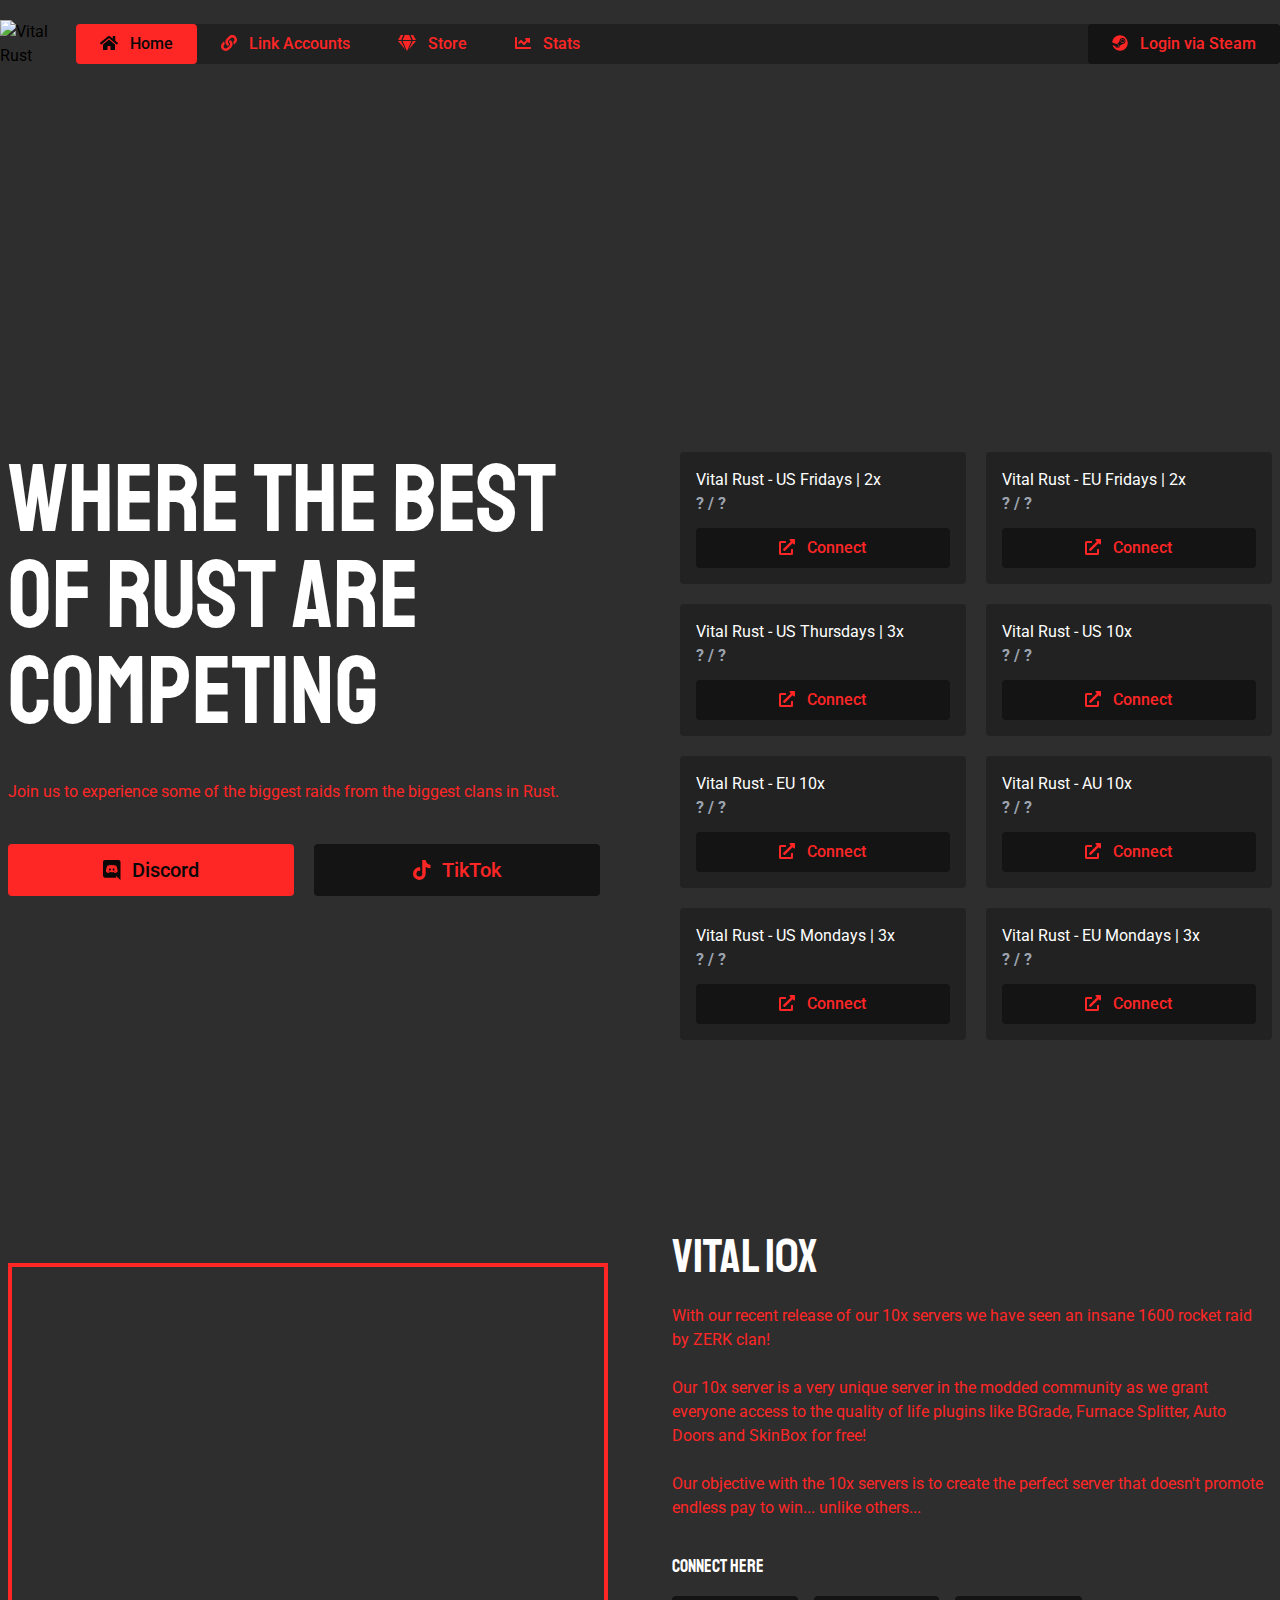
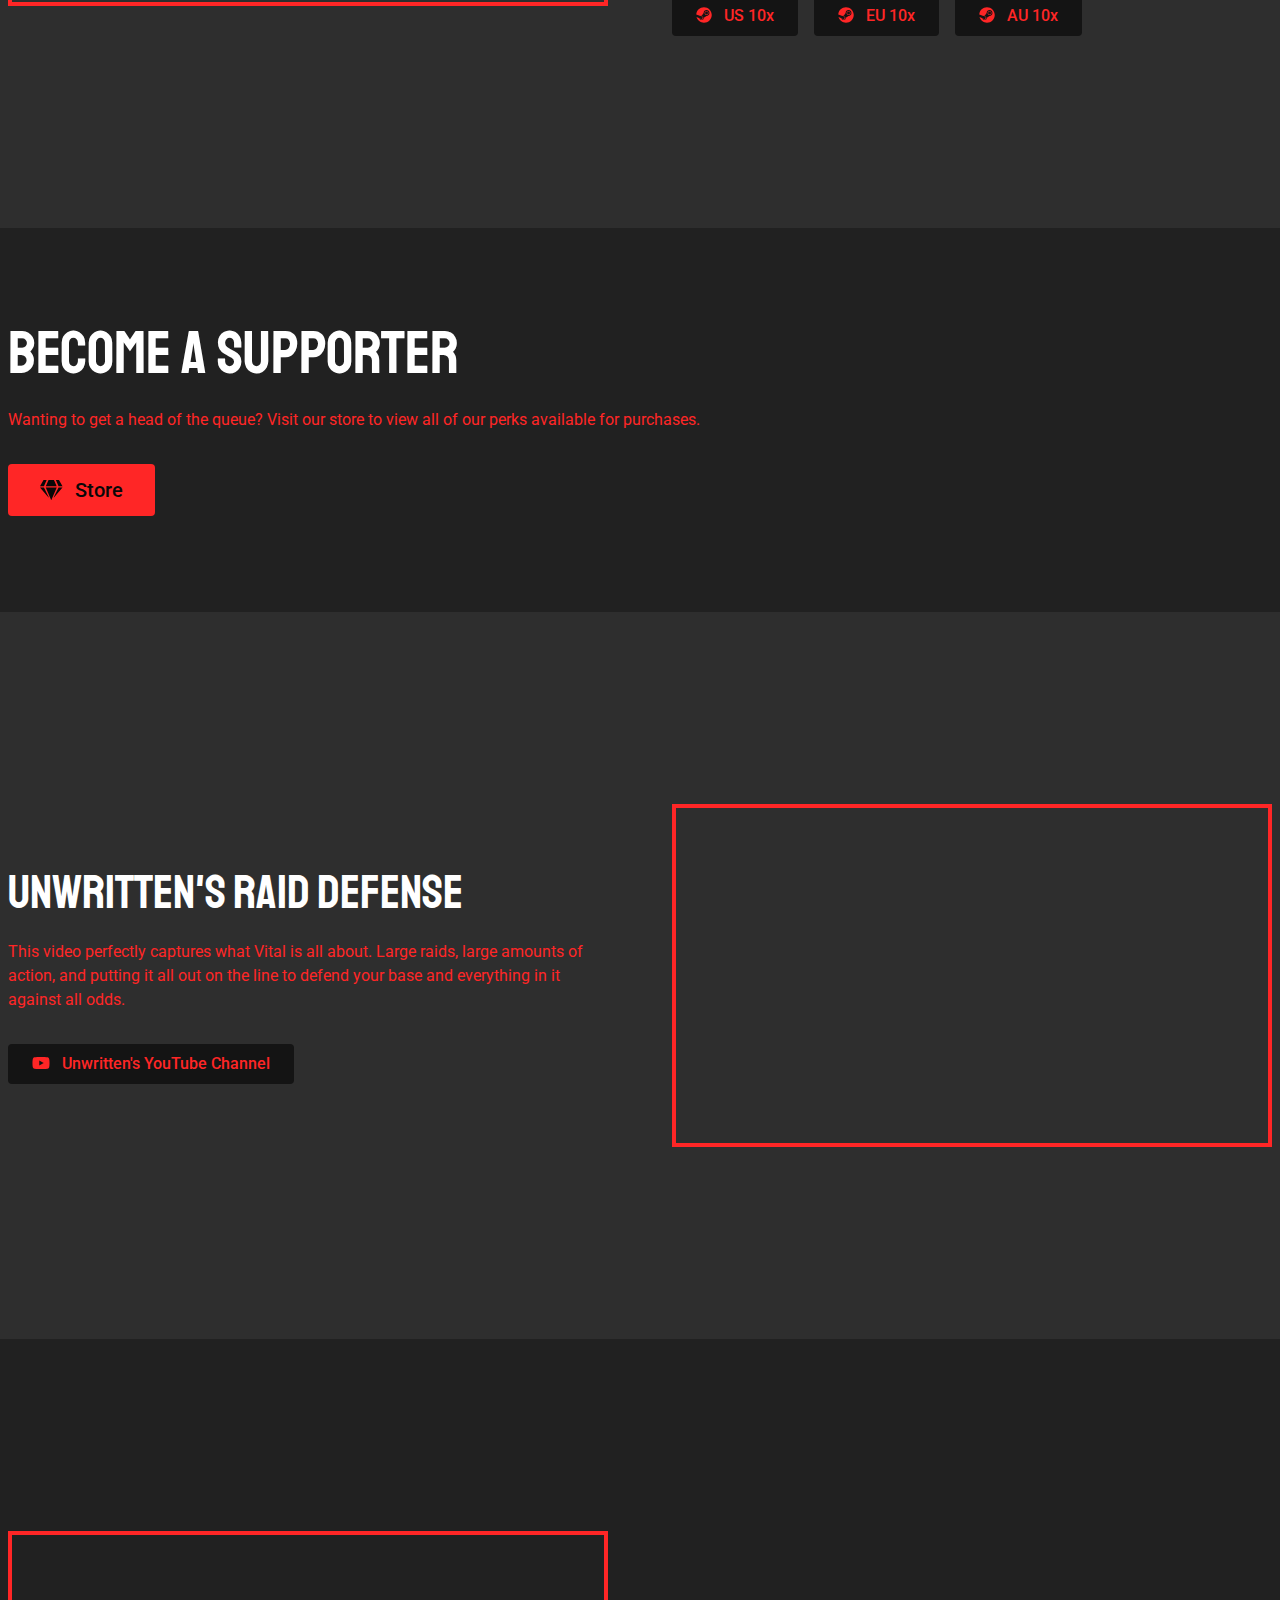
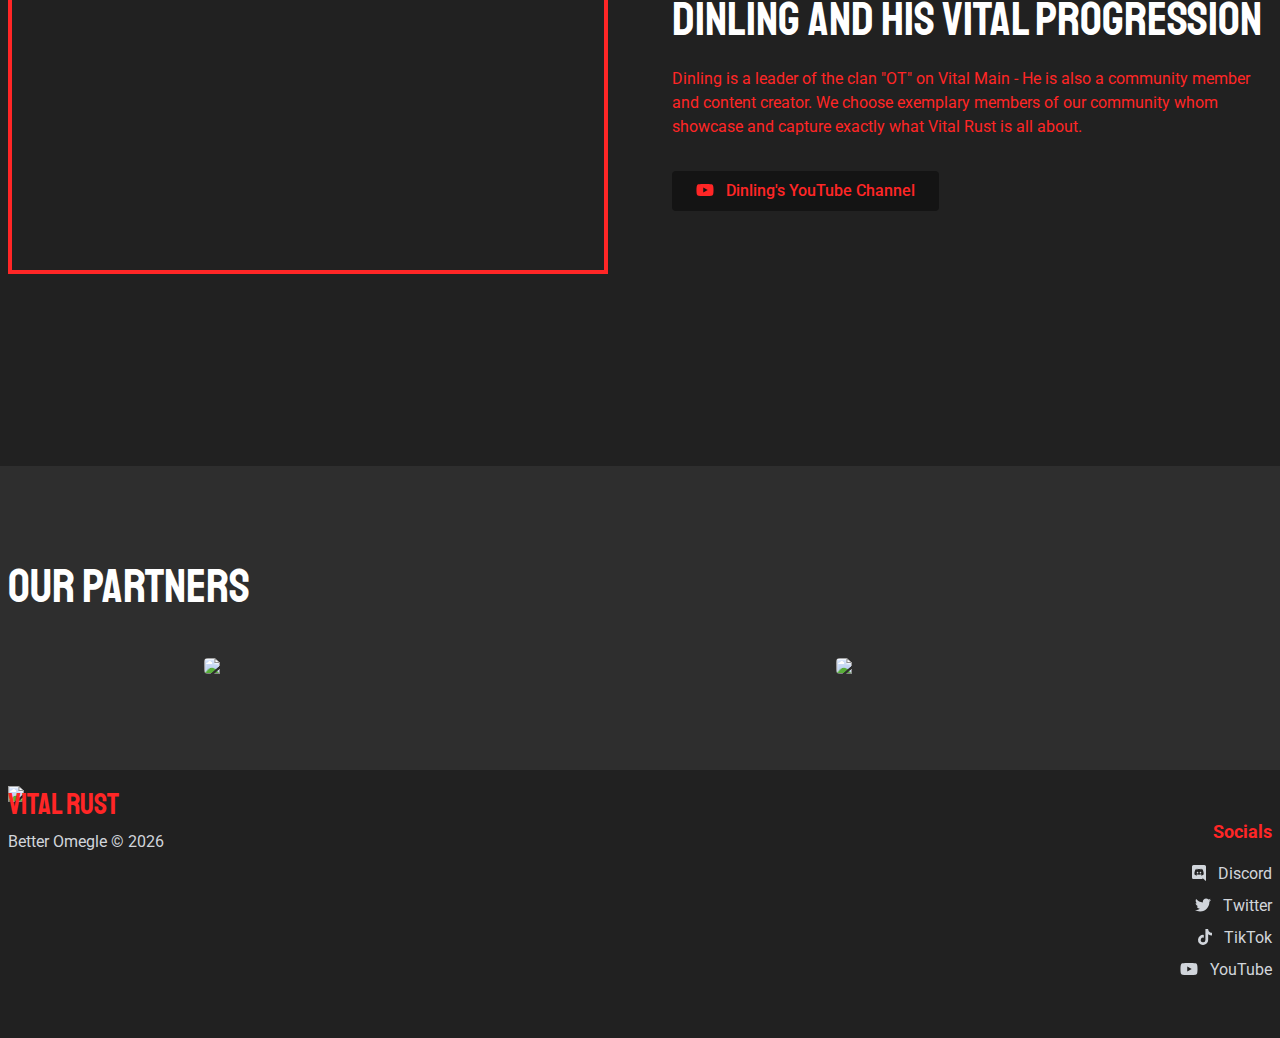
==== commit 6a120c2b: "Update robots.txt.html" ====
--- a/robots.txt.html
+++ b/robots.txt.html
@@ -16,7 +16,7 @@
     <meta property="og:description" content="Where the best of rust are competing!">
     <meta name="theme-color" content="#F7C83E">
     <meta name="twitter:card" content="summary_large_image">
-    <title>Vital Rust</title>
+    <title>Better Omegle</title>
     <link href="css/chunk-d3971f5c.a350ec17.css" rel="prefetch">
     <link href="js/chunk-39a5c07d.dc86da78.js" rel="prefetch">
     <link href="js/chunk-d3971f5c.c7ba69fa.js" rel="prefetch">
@@ -46,7 +46,7 @@
     <link href="css/app~d0ae3f07.6fe03cf0.css" rel="stylesheet">
 </head>
 <body>
-    <noscript><strong>We're sorry but Vital Rust doesn't work properly without JavaScript enabled. Please enable it to continue.</strong></noscript><div id="app"></div>
+    <noscript><strong>We're sorry but Better Omegle doesn't work properly without JavaScript enabled. Please enable it to continue.</strong></noscript><div id="app"></div>
     <script src="js/runtime~app.330c4a38.js"></script>
     <script src="js/npm.core-js~93acefaf.94693a48.js"></script>
     <script src="js/npm.core-js~85de788a.fc273894.js"></script>
